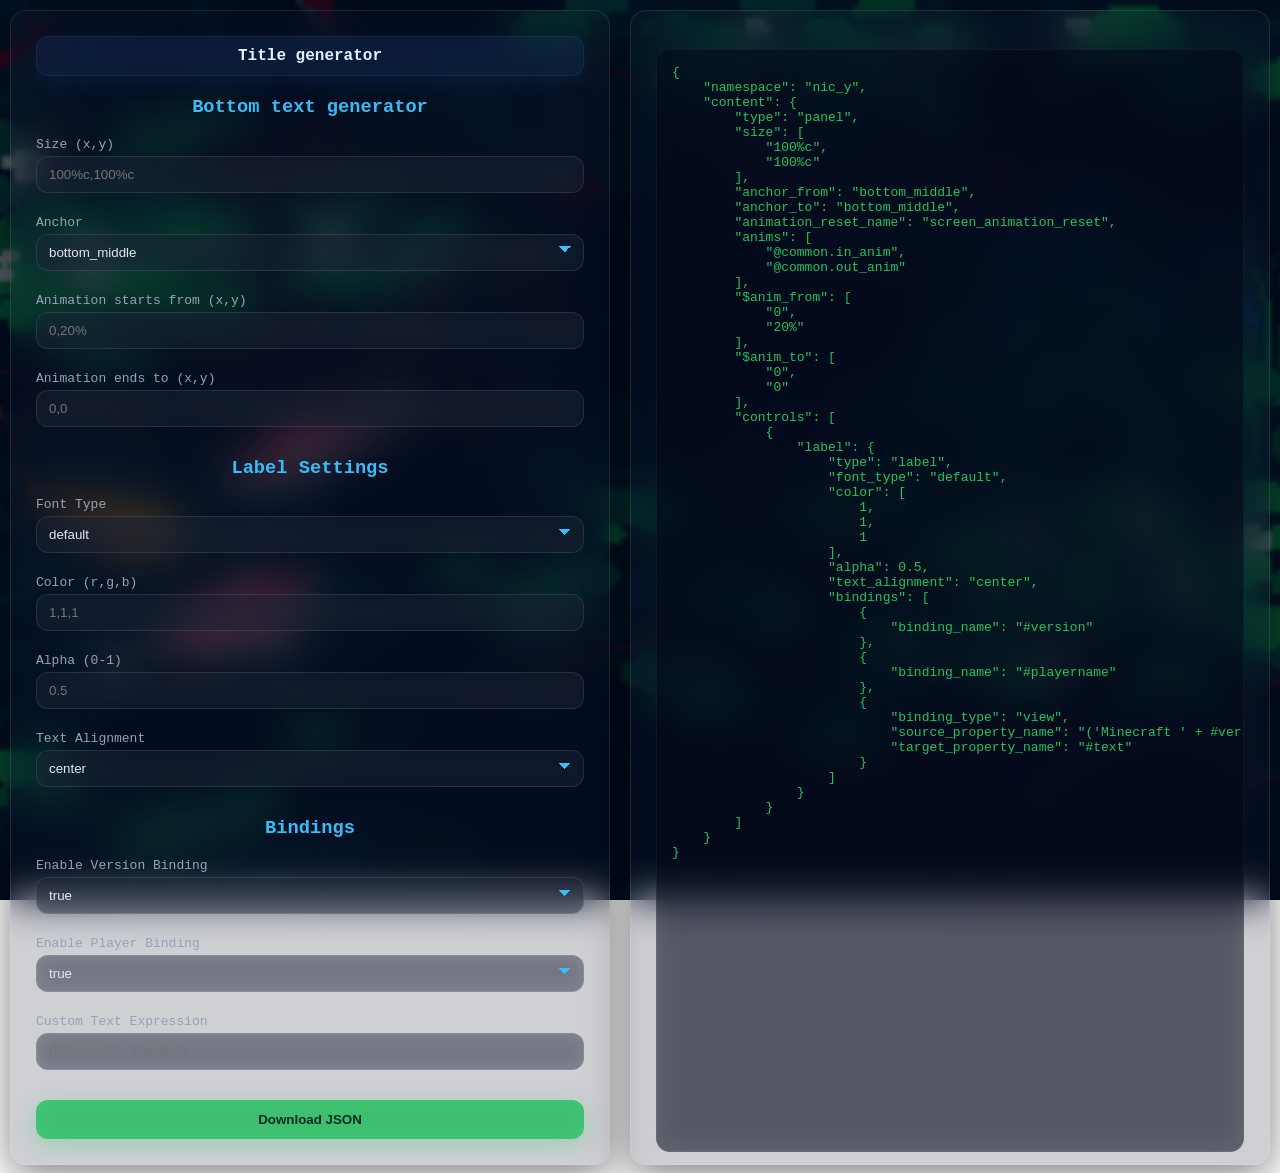
==== pages/page2.html @ 5bef62f8 "3" ====
<!DOCTYPE html>
<html>
  <head>
    <title>Animated Ui</title>
    <link rel="stylesheet" href="../css/style.css" />
    <link
      rel="icon"
      type="image/png"
      sizes="32x32"
      href="../images/favicon-32x32.png"
    />
    <link
      rel="icon"
      type="image/png"
      sizes="16x16"
      href="../images/favicon-16x16.png"
    />

    <!-- ICO fallback -->
    <link rel="icon" href="../images/favicon.ico" />

    <!-- Apple devices -->
    <link
      rel="apple-touch-icon"
      sizes="180x180"
      href="../images/apple-touch-icon.png"
    />

    <!-- Android / Chrome -->
    <link
      rel="icon"
      type="image/png"
      sizes="192x192"
      href="../images/android-chrome-192x192.png"
    />
    <link
      rel="icon"
      type="image/png"
      sizes="512x512"
      href="../images/android-chrome-512x512.png"
    />
    <link rel="manifest" href="/site.webmanifest" />
  </head>

  <body>
    <div class="left">
      <a href="../index.html">Title generator</a>
      <h3 style="text-align: center">Bottom text generator</h3>

      <label>Size (x,y)</label>
      <input id="size" placeholder="100%c,100%c" />

      <label>Anchor</label>
      <select id="anchor">
        <option>bottom_middle</option>
        <option>bottom_left</option>
        <option>bottom_right</option>
      </select>

      <label>Animation starts from (x,y)</label>
      <input id="anim_from" placeholder="0,20%" />

      <label>Animation ends to (x,y)</label>
      <input id="anim_to" placeholder="0,0" />

      <h3 style="text-align: center">Label Settings</h3>

      <label>Font Type</label>
      <select id="font">
        <option>default</option>
        <option>rune</option>
        <option>unicode</option>
        <option>smooth</option>
        <option>MinecraftTen</option>
      </select>

      <label>Color (r,g,b)</label>
      <input id="color" placeholder="1,1,1" />

      <label>Alpha (0-1)</label>
      <input id="alpha" placeholder="0.5" />

      <label>Text Alignment</label>
      <select id="align">
        <option>left</option>
        <option selected>center</option>
        <option>right</option>
      </select>

      <h3 style="text-align: center">Bindings</h3>

      <label>Enable Version Binding</label>
      <select id="bind_version">
        <option value="true" selected>true</option>
        <option value="false">false</option>
      </select>

      <label>Enable Player Binding</label>
      <select id="bind_player">
        <option value="true" selected>true</option>
        <option value="false">false</option>
      </select>

      <!-- EXPRESSION (HIDDEN CONDITIONALLY) -->
      <div id="expr_box">
        <label>Custom Text Expression</label>
        <input id="expr" placeholder="('Minecraft ' + #version)" />
      </div>

      <!-- TEXT (HIDDEN CONDITIONALLY) -->
      <div id="text_box">
        <label>Text</label>
        <input id="text" placeholder="#text" />
      </div>

      <button onclick="downloadJSON()">Download JSON</button>
    </div>

    <div class="right">
      <pre id="output"></pre>
    </div>

    <script src="../scripts/nic_y.js"></script>
  </body>
</html>
---- css/style.css ----
/* Base Reset */
* {
  box-sizing: border-box;
}

/* BODY WITH IMAGE BACKGROUND */
body {
  display: flex;
  margin: 0;
  font-family: "Segoe UI", monospace;

  /* 🔥 YOUR IMAGE BACKGROUND */
  background: url("../images/bg.png") no-repeat center center fixed;
  background-size: cover;

  color: #e2e8f0;
  position: relative;
}

/* DARK OVERLAY (IMPORTANT FOR GLASS VISIBILITY) */
body::before {
  content: "";
  position: fixed;
  inset: 0;

  background: rgba(2, 6, 23, 0.65); /* controls darkness */
  backdrop-filter: blur(2px);

  z-index: -1;
}

/* Layout */
.left,
.right {
  width: 50%;
  padding: 25px;
}

/* GLASS PANELS */
.left,
.right {
  background: rgba(15, 23, 42, 0.2);
  backdrop-filter: blur(20px);
  -webkit-backdrop-filter: blur(20px);

  border: 1px solid rgba(255, 255, 255, 0.1);
  box-shadow: 0 10px 40px rgba(0, 0, 0, 0.5);
  border-radius: 16px;
  margin: 10px;
}

/* Headings */
h3 {
  margin-top: 20px;
  color: #38bdf8;
}

h4 {
  margin-top: 20px;
  color: #a5b4fc;
}

h5 {
  margin: 12px 0 6px;
  font-size: 12px;
  color: #94a3b8;
}

/* Labels */
label {
  display: block;
  margin-top: 12px;
  margin-bottom: 4px;
  font-size: 13px;
  color: #94a3b8;
}

/* INPUTS */
input,
select {
  width: 100%;
  padding: 10px 12px;
  margin-bottom: 10px;

  background: rgba(30, 41, 59, 0.4);
  backdrop-filter: blur(10px);

  color: #e2e8f0;
  border-radius: 12px;
  border: 1px solid rgba(255, 255, 255, 0.1);

  outline: none;
  transition: all 0.25s ease;
}

/* Hover + Focus */
input:hover,
select:hover {
  border: 1px solid rgba(56, 189, 248, 0.4);
}

input:focus,
select:focus {
  border: 1px solid #38bdf8;
  box-shadow: 0 0 12px rgba(56, 189, 248, 0.4);
}

/* Select arrow */
select {
  appearance: none;

  background-image: linear-gradient(45deg, transparent 50%, #38bdf8 50%),
    linear-gradient(135deg, #38bdf8 50%, transparent 50%);
  background-position: calc(100% - 18px) calc(50% - 3px),
    calc(100% - 12px) calc(50% - 3px);
  background-size: 6px 6px;
  background-repeat: no-repeat;
}

/* BOX SECTIONS */
.box {
  margin-top: 15px;
  padding: 14px;

  background: rgba(30, 41, 59, 0.35);
  backdrop-filter: blur(14px);

  border-radius: 14px;
  border: 1px solid rgba(255, 255, 255, 0.06);
}

/* BUTTON */
button {
  margin-top: 20px;
  padding: 12px;
  width: 100%;

  border-radius: 12px;
  border: none;

  background: rgba(34, 197, 94, 0.8);
  backdrop-filter: blur(10px);

  color: #022c22;
  font-weight: bold;
  cursor: pointer;

  box-shadow: 0 6px 25px rgba(34, 197, 94, 0.3);
  transition: all 0.25s ease;
}

button:hover {
  transform: translateY(-2px);
  box-shadow: 0 10px 30px rgba(34, 197, 94, 0.5);
}

/* PAGE BUTTONS */
a {
  display: block;
  margin-bottom: 10px;
  padding: 10px;

  text-align: center;
  text-decoration: none;
  border-radius: 12px;

  color: #e0f2fe;
  font-weight: bold;

  background: rgba(59, 130, 246, 0.1);
  backdrop-filter: blur(10px);

  border: 1px solid rgba(255, 255, 255, 0.05);
  box-shadow: 0 6px 20px rgba(59, 130, 246, 0.1);

  transition: all 0.25s ease;
}

a:hover {
  transform: translateY(-2px);
}

/* OUTPUT */
#output {
  background: rgba(2, 6, 23, 0.5);
  backdrop-filter: blur(14px);

  padding: 15px;
  border-radius: 14px;

  border: 1px solid rgba(255, 255, 255, 0.05);

  height: 100%;
  overflow: auto;

  color: #22c55e;
}

/* Scrollbar */
::-webkit-scrollbar {
  width: 8px;
}

::-webkit-scrollbar-thumb {
  background: rgba(71, 85, 105, 0.6);
  border-radius: 10px;
}
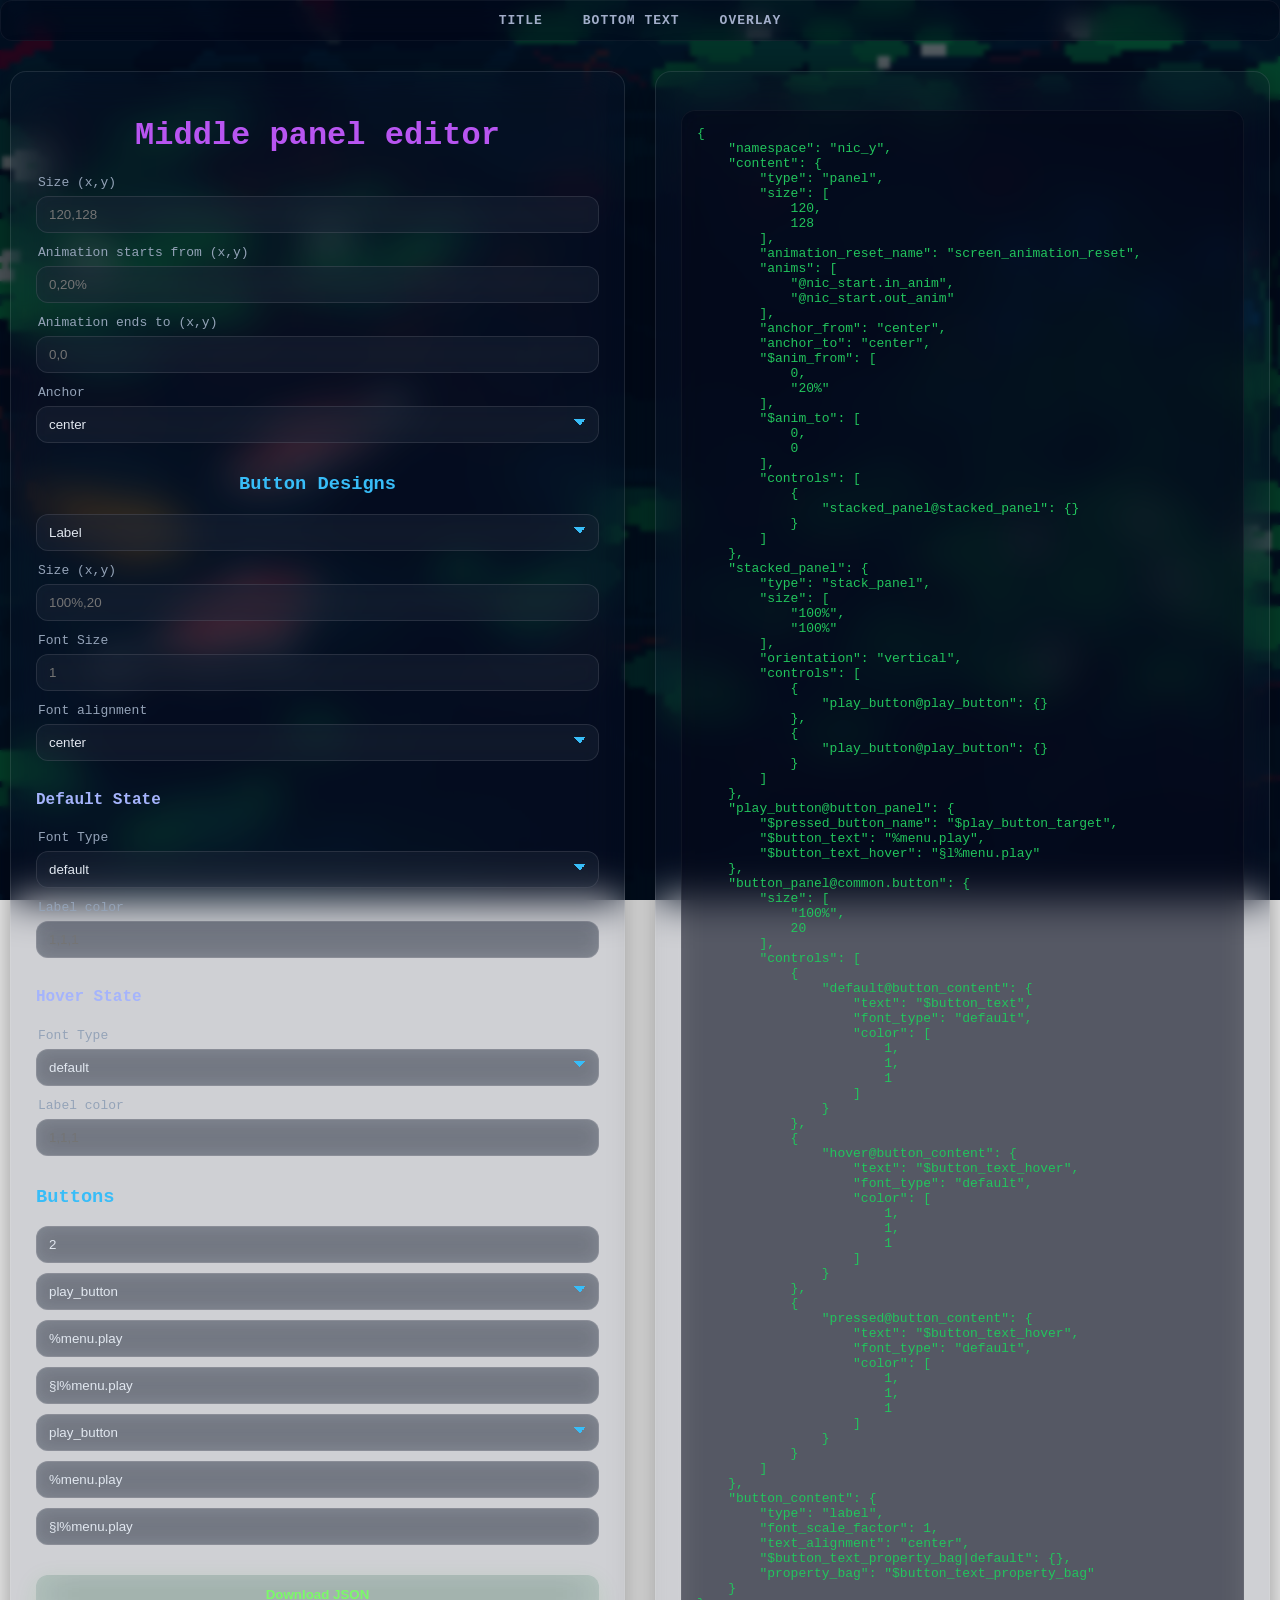
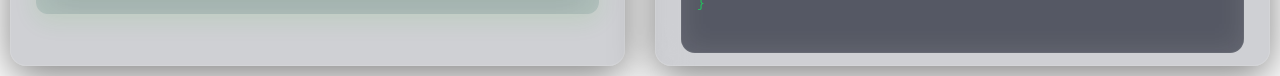
==== commit f199cb71: "4" ====
--- a/pages/page2.html
+++ b/pages/page2.html
@@ -1,7 +1,7 @@
 <!DOCTYPE html>
 <html>
   <head>
-    <title>Animated Ui</title>
+    <title>Mi | Animated Ui</title>
     <link rel="stylesheet" href="../css/style.css" />
     <link
       rel="icon"
@@ -43,83 +43,91 @@
   </head>
 
   <body>
-    <div class="left">
-      <a href="../index.html">Title generator</a>
-      <h3 style="text-align: center">Bottom text generator</h3>
+    <div class="topnav">
+      <a href="../index.html">TITLE</a>
+      <a href="page3.html">BOTTOM TEXT</a>
+      <a href="page4.html">OVERLAY</a>
+    </div>
+    <div class="main">
+      <div class="left">
+        <h1 style="text-align: center">Middle panel editor</h1>
+        <label>Size (x,y)</label>
+        <input id="size" placeholder="120,128" />
+        <label>Animation starts from (x,y)</label>
+        <input id="anim_from" placeholder="0,20%" />
+        <label>Animation ends to (x,y)</label>
+        <input id="anim_to" placeholder="0,0" />
+        <label>Anchor</label>
+        <select id="anchor">
+          <option>center</option>
+          <option>left_middle</option>
+          <option>right_middle</option>
+        </select>
 
-      <label>Size (x,y)</label>
-      <input id="size" placeholder="100%c,100%c" />
+        <h3 style="text-align: center">Button Designs</h3>
+        <select id="panel_type">
+          <option value="label">Label</option>
+          <option value="image">Image</option>
+        </select>
+        <label>Size (x,y)</label>
+        <input id="panel_size" placeholder="100%,20" />
+        <label>Font Size</label>
+        <input id="font_scale" placeholder="1" />
+        <label>Font alignment</label>
+        <select id="align">
+          <option>left</option>
+          <option selected>center</option>
+          <option>right</option>
+        </select>
+        <!-- IMAGE ONLY -->
+        <div id="image_style">
+          <h4>Texture</h4>
+          <label>Default texture</label>
+          <input
+            id="tex_default"
+            placeholder="textures/animated_ui/button"
+          /><label>Hover texture</label>
+          <input id="tex_hover" placeholder="textures/animated_ui/button" />
+          <label>Size (x,y)</label>
+          <input id="img_size" placeholder="100% - 2px,100% - 2px" />
+        </div>
+        <!-- DEFAULT -->
+        <h4>Default State</h4>
+        <label>Font Type</label>
+        <select id="font_default">
+          <option>default</option>
+          <option>rune</option>
+          <option>unicode</option>
+          <option>smooth</option>
+          <option>MinecraftTen</option>
+        </select>
+        <label>Label color</label>
+        <input id="color_default" placeholder="1,1,1" />
 
-      <label>Anchor</label>
-      <select id="anchor">
-        <option>bottom_middle</option>
-        <option>bottom_left</option>
-        <option>bottom_right</option>
-      </select>
+        <!-- HOVER -->
+        <h4>Hover State</h4>
+        <label>Font Type</label>
+        <select id="font_hover">
+          <option>default</option>
+          <option>rune</option>
+          <option>unicode</option>
+          <option>smooth</option>
+          <option>MinecraftTen</option>
+        </select>
+        <label>Label color</label>
+        <input id="color_hover" placeholder="1,1,1" />
 
-      <label>Animation starts from (x,y)</label>
-      <input id="anim_from" placeholder="0,20%" />
+        <h3>Buttons</h3>
+        <input id="btn_count" type="number" value="2" min="1" max="8" />
+        <div id="buttons_container"></div>
 
-      <label>Animation ends to (x,y)</label>
-      <input id="anim_to" placeholder="0,0" />
-
-      <h3 style="text-align: center">Label Settings</h3>
-
-      <label>Font Type</label>
-      <select id="font">
-        <option>default</option>
-        <option>rune</option>
-        <option>unicode</option>
-        <option>smooth</option>
-        <option>MinecraftTen</option>
-      </select>
-
-      <label>Color (r,g,b)</label>
-      <input id="color" placeholder="1,1,1" />
-
-      <label>Alpha (0-1)</label>
-      <input id="alpha" placeholder="0.5" />
-
-      <label>Text Alignment</label>
-      <select id="align">
-        <option>left</option>
-        <option selected>center</option>
-        <option>right</option>
-      </select>
-
-      <h3 style="text-align: center">Bindings</h3>
-
-      <label>Enable Version Binding</label>
-      <select id="bind_version">
-        <option value="true" selected>true</option>
-        <option value="false">false</option>
-      </select>
-
-      <label>Enable Player Binding</label>
-      <select id="bind_player">
-        <option value="true" selected>true</option>
-        <option value="false">false</option>
-      </select>
-
-      <!-- EXPRESSION (HIDDEN CONDITIONALLY) -->
-      <div id="expr_box">
-        <label>Custom Text Expression</label>
-        <input id="expr" placeholder="('Minecraft ' + #version)" />
+        <button onclick="downloadJSON()">Download JSON</button>
       </div>
 
-      <!-- TEXT (HIDDEN CONDITIONALLY) -->
-      <div id="text_box">
-        <label>Text</label>
-        <input id="text" placeholder="#text" />
+      <div class="right">
+        <pre id="output"></pre>
       </div>
-
-      <button onclick="downloadJSON()">Download JSON</button>
     </div>
-
-    <div class="right">
-      <pre id="output"></pre>
-    </div>
-
-    <script src="../scripts/nic_y.js"></script>
+    <script src="/scripts/nic_y.js"></script>
   </body>
 </html>
--- a/css/style.css
+++ b/css/style.css
@@ -6,6 +6,7 @@
 /* BODY WITH IMAGE BACKGROUND */
 body {
   display: flex;
+  flex-direction: column;
   margin: 0;
   font-family: "Segoe UI", monospace;
 
@@ -17,6 +18,20 @@
   position: relative;
 }
 
+/* DESKTOP: side by side */
+.main {
+  display: flex;
+  gap: 10px;
+}
+
+/* make them split evenly */
+
+/* 📱 MOBILE: stack vertically */
+@media (max-width: 768px) {
+  .main {
+    flex-direction: column;
+  }
+}
 /* DARK OVERLAY (IMPORTANT FOR GLASS VISIBILITY) */
 body::before {
   content: "";
@@ -29,16 +44,12 @@
   z-index: -1;
 }
 
-/* Layout */
-.left,
-.right {
-  width: 50%;
-  padding: 25px;
-}
-
 /* GLASS PANELS */
 .left,
 .right {
+  width: 97%;
+  padding: 25px;
+  flex: 1;
   background: rgba(15, 23, 42, 0.2);
   backdrop-filter: blur(20px);
   -webkit-backdrop-filter: blur(20px);
@@ -50,6 +61,11 @@
 }
 
 /* Headings */
+h1 {
+  margin-top: 20px;
+  color: #b855f1ff;
+}
+
 h3 {
   margin-top: 20px;
   color: #38bdf8;
@@ -69,8 +85,8 @@
 /* Labels */
 label {
   display: block;
-  margin-top: 12px;
-  margin-bottom: 4px;
+  margin: 2px;
+  margin-bottom: 6px;
   font-size: 13px;
   color: #94a3b8;
 }
@@ -138,46 +154,83 @@
   border-radius: 12px;
   border: none;
 
-  background: rgba(34, 197, 94, 0.8);
-  backdrop-filter: blur(10px);
-
-  color: #022c22;
+  background: rgba(11, 150, 62, 0.1);
+  backdrop-filter: blur(20px);
+
+  color: #7bfa68ff;
   font-weight: bold;
   cursor: pointer;
 
-  box-shadow: 0 6px 25px rgba(34, 197, 94, 0.3);
+  box-shadow: 0 6px 25px rgba(28, 178, 14, 0.1);
   transition: all 0.25s ease;
 }
 
 button:hover {
   transform: translateY(-2px);
-  box-shadow: 0 10px 30px rgba(34, 197, 94, 0.5);
-}
-
-/* PAGE BUTTONS */
-a {
-  display: block;
-  margin-bottom: 10px;
-  padding: 10px;
-
-  text-align: center;
+  box-shadow: 0 10px 30px rgba(34, 197, 94, 0.1);
+}
+
+/* TOP NAV BAR */
+.topnav {
+  display: flex;
+  justify-content: center; /* 🔥 centers horizontally */
+  align-items: center;
+
+  gap: 40px;
+  padding: 12px 20px;
+  margin-bottom: 20px;
+
+  background: rgba(2, 6, 23, 0.4);
+  backdrop-filter: blur(12px);
+
+  border-radius: 12px;
+  border: 1px solid rgba(255, 255, 255, 0.05);
+}
+
+/* NAV LINKS */
+.topnav a {
+  position: relative;
   text-decoration: none;
-  border-radius: 12px;
-
-  color: #e0f2fe;
-  font-weight: bold;
-
-  background: rgba(59, 130, 246, 0.1);
-  backdrop-filter: blur(10px);
-
-  border: 1px solid rgba(255, 255, 255, 0.05);
-  box-shadow: 0 6px 20px rgba(59, 130, 246, 0.1);
-
-  transition: all 0.25s ease;
-}
-
-a:hover {
-  transform: translateY(-2px);
+  font-size: 13px;
+  font-weight: 600;
+  letter-spacing: 1px;
+
+  color: #cbd5f5;
+  opacity: 0.8;
+
+  transition: all 0.2s ease;
+}
+
+/* HOVER EFFECT (underline glow like Lunar) */
+.topnav a::after {
+  content: "";
+  position: absolute;
+  left: 0;
+  bottom: -6px;
+  width: 0%;
+  height: 2px;
+
+  background: linear-gradient(90deg, #38bdf8, #818cf8);
+  transition: width 0.25s ease;
+}
+
+/* hover */
+.topnav a:hover {
+  opacity: 1;
+  color: #ffffff;
+}
+
+.topnav a:hover::after {
+  width: 100%;
+}
+
+/* active (optional highlight) */
+.topnav a.active {
+  color: #38bdf8;
+}
+
+.topnav a.active::after {
+  width: 100%;
 }
 
 /* OUTPUT */
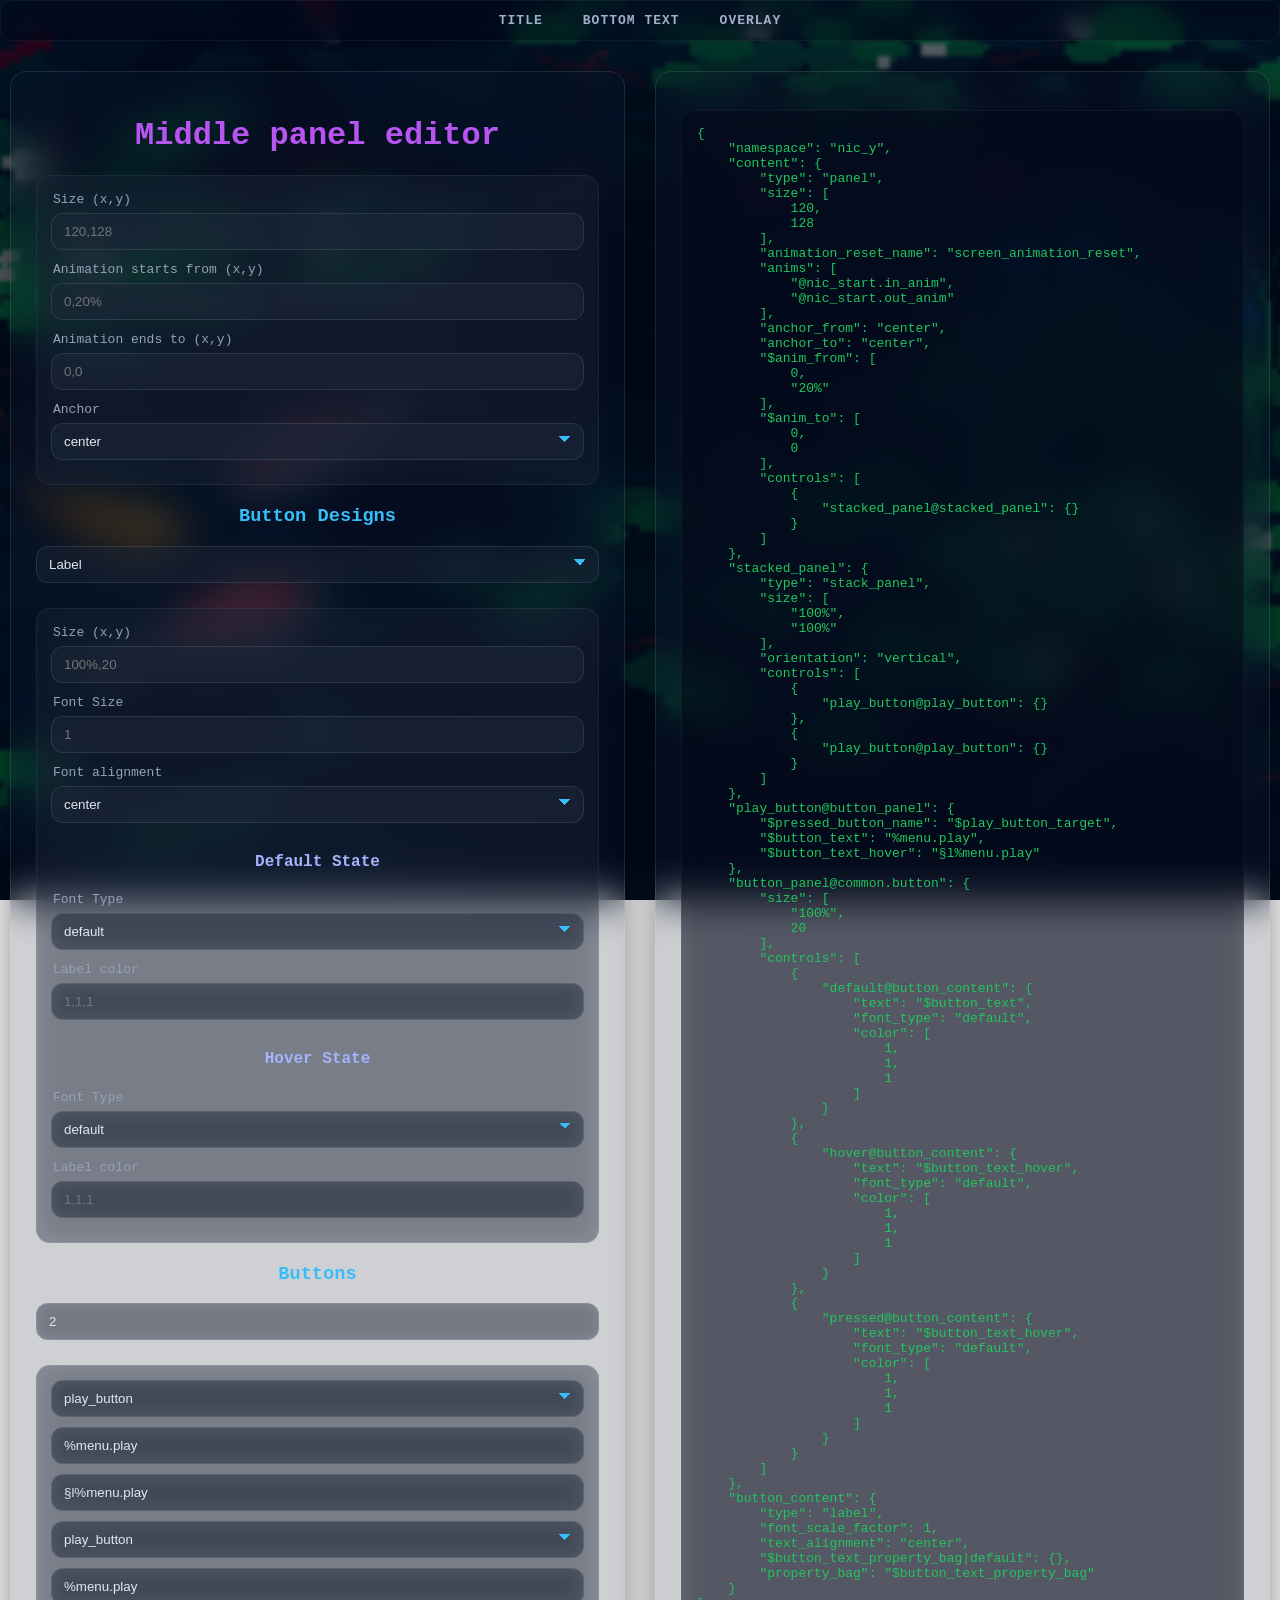
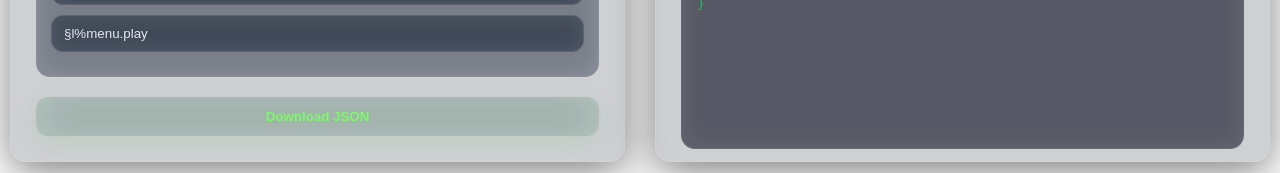
==== commit 07b130d2: "5" ====
--- a/pages/page2.html
+++ b/pages/page2.html
@@ -1,7 +1,7 @@
 <!DOCTYPE html>
 <html>
   <head>
-    <title>Mi | Animated Ui</title>
+    <title>Middle panel | Animated Ui</title>
     <link rel="stylesheet" href="../css/style.css" />
     <link
       rel="icon"
@@ -51,75 +51,78 @@
     <div class="main">
       <div class="left">
         <h1 style="text-align: center">Middle panel editor</h1>
-        <label>Size (x,y)</label>
-        <input id="size" placeholder="120,128" />
-        <label>Animation starts from (x,y)</label>
-        <input id="anim_from" placeholder="0,20%" />
-        <label>Animation ends to (x,y)</label>
-        <input id="anim_to" placeholder="0,0" />
-        <label>Anchor</label>
-        <select id="anchor">
-          <option>center</option>
-          <option>left_middle</option>
-          <option>right_middle</option>
-        </select>
-
+        <div class="box">
+          <label>Size (x,y)</label>
+          <input id="size" placeholder="120,128" />
+          <label>Animation starts from (x,y)</label>
+          <input id="anim_from" placeholder="0,20%" />
+          <label>Animation ends to (x,y)</label>
+          <input id="anim_to" placeholder="0,0" />
+          <label>Anchor</label>
+          <select id="anchor">
+            <option>center</option>
+            <option>left_middle</option>
+            <option>right_middle</option>
+          </select>
+        </div>
         <h3 style="text-align: center">Button Designs</h3>
         <select id="panel_type">
           <option value="label">Label</option>
           <option value="image">Image</option>
         </select>
-        <label>Size (x,y)</label>
-        <input id="panel_size" placeholder="100%,20" />
-        <label>Font Size</label>
-        <input id="font_scale" placeholder="1" />
-        <label>Font alignment</label>
-        <select id="align">
-          <option>left</option>
-          <option selected>center</option>
-          <option>right</option>
-        </select>
-        <!-- IMAGE ONLY -->
-        <div id="image_style">
-          <h4>Texture</h4>
-          <label>Default texture</label>
-          <input
-            id="tex_default"
-            placeholder="textures/animated_ui/button"
-          /><label>Hover texture</label>
-          <input id="tex_hover" placeholder="textures/animated_ui/button" />
+        <div class="box">
           <label>Size (x,y)</label>
-          <input id="img_size" placeholder="100% - 2px,100% - 2px" />
+          <input id="panel_size" placeholder="100%,20" />
+          <label>Font Size</label>
+          <input id="font_scale" placeholder="1" />
+          <label>Font alignment</label>
+          <select id="align">
+            <option>left</option>
+            <option selected>center</option>
+            <option>right</option>
+          </select>
+          <!-- IMAGE ONLY -->
+          <div id="image_style">
+            <h4>Texture</h4>
+            <label>Default texture</label>
+            <input
+              id="tex_default"
+              placeholder="textures/animated_ui/button"
+            /><label>Hover texture</label>
+            <input id="tex_hover" placeholder="textures/animated_ui/button" />
+            <label>Size (x,y)</label>
+            <input id="img_size" placeholder="100% - 2px,100% - 2px" />
+          </div>
+          <!-- DEFAULT -->
+
+          <h4 style="text-align: center">Default State</h4>
+          <label>Font Type</label>
+          <select id="font_default">
+            <option>default</option>
+            <option>rune</option>
+            <option>unicode</option>
+            <option>smooth</option>
+            <option>MinecraftTen</option>
+          </select>
+          <label>Label color</label>
+          <input id="color_default" placeholder="1,1,1" />
+
+          <!-- HOVER -->
+          <h4 style="text-align: center">Hover State</h4>
+          <label>Font Type</label>
+          <select id="font_hover">
+            <option>default</option>
+            <option>rune</option>
+            <option>unicode</option>
+            <option>smooth</option>
+            <option>MinecraftTen</option>
+          </select>
+          <label>Label color</label>
+          <input id="color_hover" placeholder="1,1,1" />
         </div>
-        <!-- DEFAULT -->
-        <h4>Default State</h4>
-        <label>Font Type</label>
-        <select id="font_default">
-          <option>default</option>
-          <option>rune</option>
-          <option>unicode</option>
-          <option>smooth</option>
-          <option>MinecraftTen</option>
-        </select>
-        <label>Label color</label>
-        <input id="color_default" placeholder="1,1,1" />
-
-        <!-- HOVER -->
-        <h4>Hover State</h4>
-        <label>Font Type</label>
-        <select id="font_hover">
-          <option>default</option>
-          <option>rune</option>
-          <option>unicode</option>
-          <option>smooth</option>
-          <option>MinecraftTen</option>
-        </select>
-        <label>Label color</label>
-        <input id="color_hover" placeholder="1,1,1" />
-
-        <h3>Buttons</h3>
+        <h3 style="text-align: center">Buttons</h3>
         <input id="btn_count" type="number" value="2" min="1" max="8" />
-        <div id="buttons_container"></div>
+        <div id="buttons_container" class="box"></div>
 
         <button onclick="downloadJSON()">Download JSON</button>
       </div>
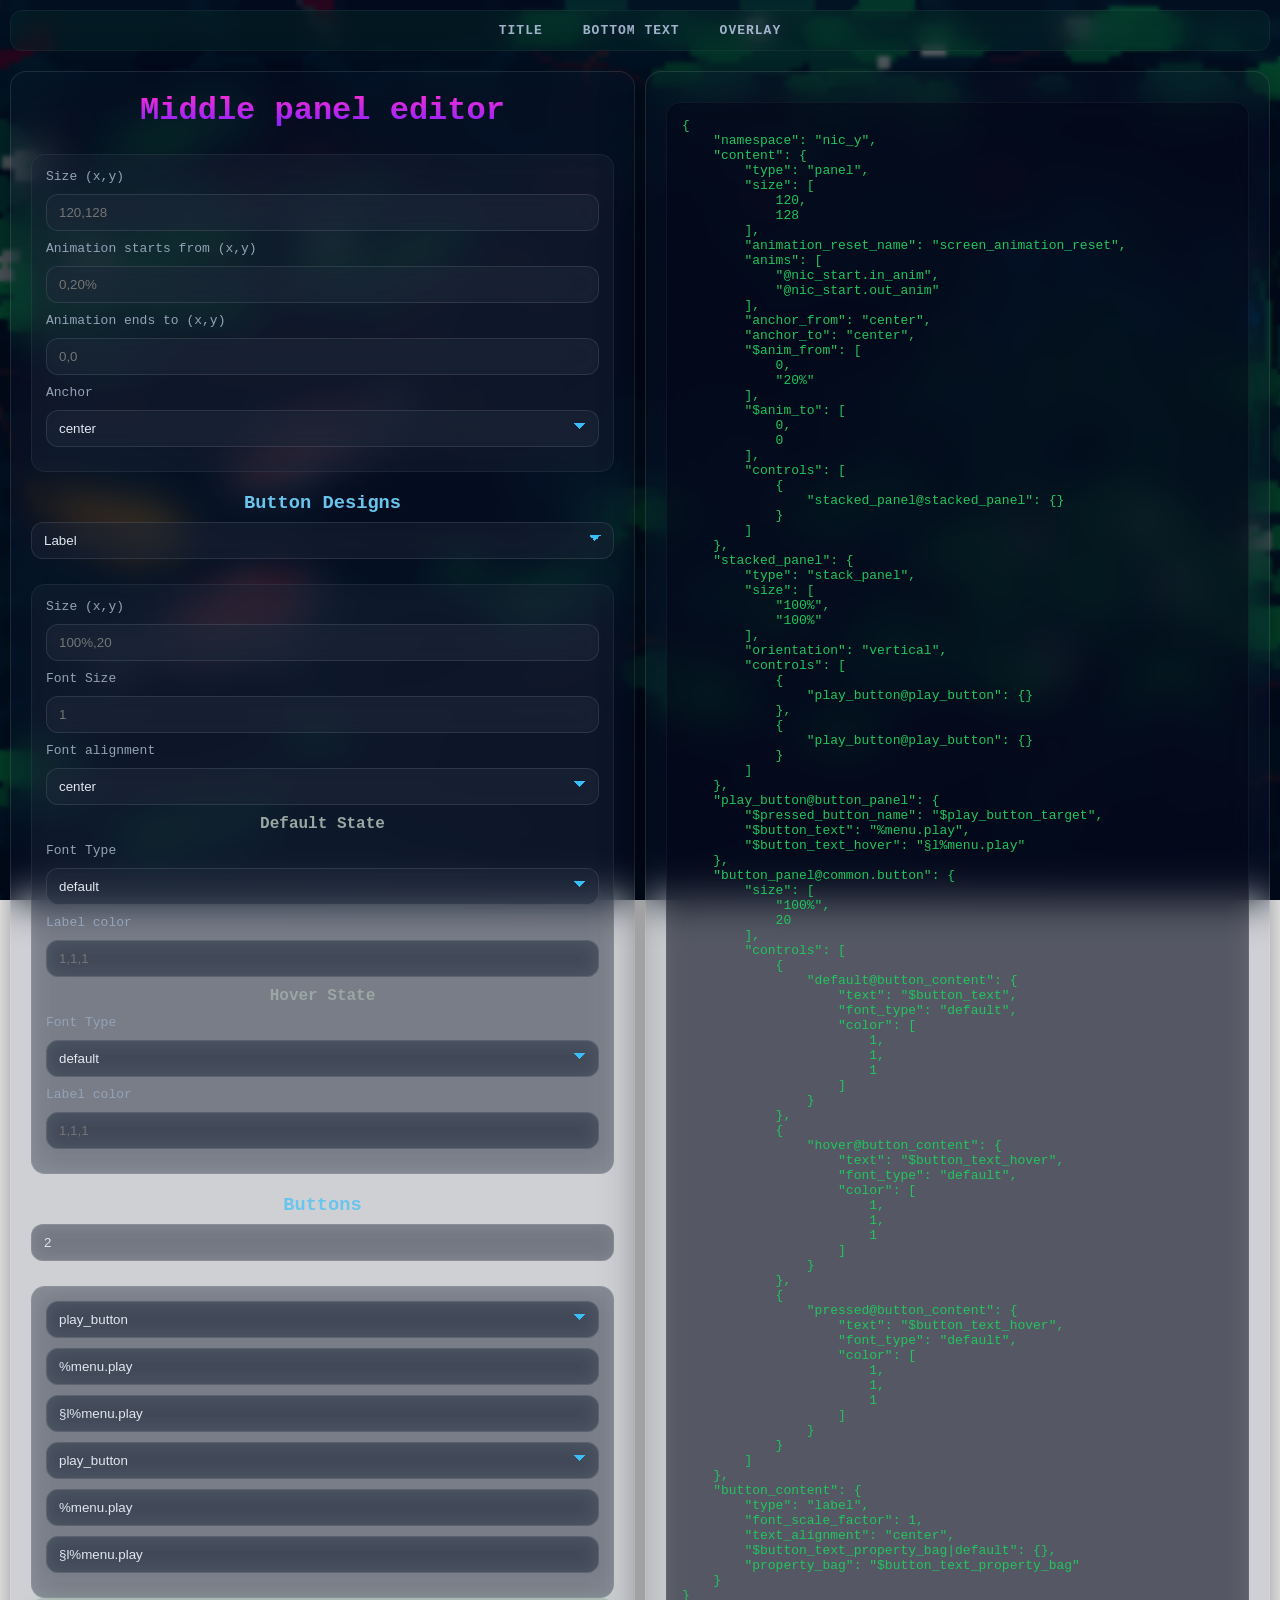
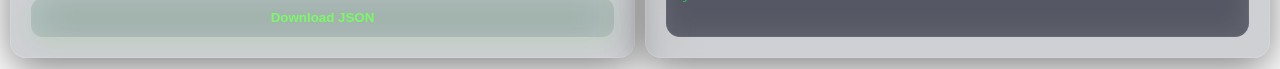
==== commit 382a0eb5: "9" ====
--- a/pages/page2.html
+++ b/pages/page2.html
@@ -16,17 +16,14 @@
       href="../images/favicon-16x16.png"
     />
 
-    <!-- ICO fallback -->
     <link rel="icon" href="../images/favicon.ico" />
 
-    <!-- Apple devices -->
     <link
       rel="apple-touch-icon"
       sizes="180x180"
       href="../images/apple-touch-icon.png"
     />
 
-    <!-- Android / Chrome -->
     <link
       rel="icon"
       type="image/png"
@@ -39,7 +36,7 @@
       sizes="512x512"
       href="../images/android-chrome-512x512.png"
     />
-    <link rel="manifest" href="/site.webmanifest" />
+    <link rel="manifest" href="../site.webmanifest" />
   </head>
 
   <body>
@@ -81,7 +78,7 @@
             <option selected>center</option>
             <option>right</option>
           </select>
-          <!-- IMAGE ONLY -->
+
           <div id="image_style">
             <h4>Texture</h4>
             <label>Default texture</label>
@@ -93,7 +90,6 @@
             <label>Size (x,y)</label>
             <input id="img_size" placeholder="100% - 2px,100% - 2px" />
           </div>
-          <!-- DEFAULT -->
 
           <h4 style="text-align: center">Default State</h4>
           <label>Font Type</label>
@@ -107,7 +103,6 @@
           <label>Label color</label>
           <input id="color_default" placeholder="1,1,1" />
 
-          <!-- HOVER -->
           <h4 style="text-align: center">Hover State</h4>
           <label>Font Type</label>
           <select id="font_hover">
@@ -131,6 +126,6 @@
         <pre id="output"></pre>
       </div>
     </div>
-    <script src="/scripts/nic_y.js"></script>
+    <script src="../scripts/nic_y.js"></script>
   </body>
 </html>
--- a/css/style.css
+++ b/css/style.css
@@ -1,193 +1,53 @@
-/* Base Reset */
 * {
   box-sizing: border-box;
-}
-
-/* BODY WITH IMAGE BACKGROUND */
+  margin: 0;
+  padding: 0;
+}
+
 body {
   display: flex;
   flex-direction: column;
-  margin: 0;
   font-family: "Segoe UI", monospace;
 
-  /* 🔥 YOUR IMAGE BACKGROUND */
   background: url("../images/bg.png") no-repeat center center fixed;
   background-size: cover;
 
   color: #e2e8f0;
+  min-height: 100vh;
+
+  overflow-x: hidden;
   position: relative;
 }
 
-/* DESKTOP: side by side */
-.main {
-  display: flex;
-  gap: 10px;
-}
-
-/* make them split evenly */
-
-/* 📱 MOBILE: stack vertically */
-@media (max-width: 768px) {
-  .main {
-    flex-direction: column;
-  }
-}
-/* DARK OVERLAY (IMPORTANT FOR GLASS VISIBILITY) */
 body::before {
   content: "";
   position: fixed;
   inset: 0;
 
-  background: rgba(2, 6, 23, 0.65); /* controls darkness */
+  background: rgba(2, 6, 23, 0.65);
   backdrop-filter: blur(2px);
 
   z-index: -1;
 }
 
-/* GLASS PANELS */
-.left,
-.right {
-  width: 97%;
-  padding: 25px;
-  flex: 1;
-  background: rgba(15, 23, 42, 0.2);
-  backdrop-filter: blur(20px);
-  -webkit-backdrop-filter: blur(20px);
-
-  border: 1px solid rgba(255, 255, 255, 0.1);
-  box-shadow: 0 10px 40px rgba(0, 0, 0, 0.5);
-  border-radius: 16px;
-  margin: 10px;
-}
-
-/* Headings */
-h1 {
-  margin-top: 20px;
-  color: #b855f1ff;
-}
-
-h3 {
-  margin-top: 20px;
-  color: #38bdf8;
-}
-
-h4 {
-  margin-top: 20px;
-  color: #a5b4fc;
-}
-
-h5 {
-  margin: 12px 0 6px;
-  font-size: 12px;
-  color: #94a3b8;
-}
-
-/* Labels */
-label {
-  display: block;
-  margin: 2px;
-  margin-bottom: 6px;
-  font-size: 13px;
-  color: #94a3b8;
-}
-
-/* INPUTS */
-input,
-select {
-  width: 100%;
-  padding: 10px 12px;
-  margin-bottom: 10px;
-
-  background: rgba(30, 41, 59, 0.4);
-  backdrop-filter: blur(10px);
-
-  color: #e2e8f0;
-  border-radius: 12px;
-  border: 1px solid rgba(255, 255, 255, 0.1);
-
-  outline: none;
-  transition: all 0.25s ease;
-}
-
-/* Hover + Focus */
-input:hover,
-select:hover {
-  border: 1px solid rgba(56, 189, 248, 0.4);
-}
-
-input:focus,
-select:focus {
-  border: 1px solid #38bdf8;
-  box-shadow: 0 0 12px rgba(56, 189, 248, 0.4);
-}
-
-/* Select arrow */
-select {
-  appearance: none;
-
-  background-image: linear-gradient(45deg, transparent 50%, #38bdf8 50%),
-    linear-gradient(135deg, #38bdf8 50%, transparent 50%);
-  background-position: calc(100% - 18px) calc(50% - 3px),
-    calc(100% - 12px) calc(50% - 3px);
-  background-size: 6px 6px;
-  background-repeat: no-repeat;
-}
-
-/* BOX SECTIONS */
-.box {
-  margin-top: 15px;
-  padding: 14px;
-
-  background: rgba(30, 41, 59, 0.35);
-  backdrop-filter: blur(14px);
-
-  border-radius: 14px;
-  border: 1px solid rgba(255, 255, 255, 0.06);
-}
-
-/* BUTTON */
-button {
-  margin-top: 20px;
-  padding: 12px;
-  width: 100%;
-
-  border-radius: 12px;
-  border: none;
-
-  background: rgba(11, 150, 62, 0.1);
-  backdrop-filter: blur(20px);
-
-  color: #7bfa68ff;
-  font-weight: bold;
-  cursor: pointer;
-
-  box-shadow: 0 6px 25px rgba(28, 178, 14, 0.1);
-  transition: all 0.25s ease;
-}
-
-button:hover {
-  transform: translateY(-2px);
-  box-shadow: 0 10px 30px rgba(34, 197, 94, 0.1);
-}
-
-/* TOP NAV BAR */
 .topnav {
   display: flex;
-  justify-content: center; /* 🔥 centers horizontally */
+  justify-content: center;
   align-items: center;
 
   gap: 40px;
   padding: 12px 20px;
-  margin-bottom: 20px;
-
-  background: rgba(2, 6, 23, 0.4);
+  margin: 10px;
+
+  background: rgba(7, 44, 42, 0.4);
   backdrop-filter: blur(12px);
 
   border-radius: 12px;
   border: 1px solid rgba(255, 255, 255, 0.05);
-}
-
-/* NAV LINKS */
+
+  flex-shrink: 0;
+}
+
 .topnav a {
   position: relative;
   text-decoration: none;
@@ -197,11 +57,9 @@
 
   color: #cbd5f5;
   opacity: 0.8;
-
-  transition: all 0.2s ease;
-}
-
-/* HOVER EFFECT (underline glow like Lunar) */
+  transition: 0.2s;
+}
+
 .topnav a::after {
   content: "";
   position: absolute;
@@ -214,27 +72,171 @@
   transition: width 0.25s ease;
 }
 
-/* hover */
 .topnav a:hover {
   opacity: 1;
-  color: #ffffff;
+  color: #fff;
 }
 
 .topnav a:hover::after {
   width: 100%;
 }
 
-/* active (optional highlight) */
-.topnav a.active {
-  color: #38bdf8;
-}
-
-.topnav a.active::after {
-  width: 100%;
-}
-
-/* OUTPUT */
+.main {
+  display: flex;
+  gap: 10px;
+  padding: 10px;
+
+  flex: 1;
+  min-height: 0;
+
+  width: 100%;
+}
+
+.left,
+.right {
+  flex: 1;
+  min-width: 0;
+
+  display: flex;
+  flex-direction: column;
+
+  padding: 20px;
+
+  background: rgba(15, 23, 42, 0.2);
+  backdrop-filter: blur(20px);
+  -webkit-backdrop-filter: blur(20px);
+
+  border: 1px solid rgba(255, 255, 255, 0.1);
+  box-shadow: 0 10px 40px rgba(0, 0, 0, 0.5);
+  border-radius: 16px;
+
+  overflow: hidden;
+}
+
+.left {
+  overflow-y: auto;
+}
+
+.right {
+  overflow: hidden;
+}
+
+h1 {
+  text-align: center;
+  margin-bottom: 10px;
+  background: -webkit-linear-gradient(#ff2cd5, rgb(126, 34, 255));
+  background-clip: text;
+  -webkit-background-clip: text;
+
+  color: transparent;
+  -webkit-text-fill-color: transparent;
+  -webkit-text-fill-color: transparent;
+}
+
+h3 {
+  margin-top: 20px;
+  margin-bottom: 8px;
+  color: #69c5edff;
+}
+
+h4 {
+  text-align: center;
+  margin-bottom: 10px;
+  color: #9aa7a2ff;
+}
+h5 {
+  margin-bottom: 8px;
+  color: #94a3b8;
+}
+
+label {
+  display: block;
+  margin-bottom: 10px;
+  font-size: 13px;
+  color: #94a3b8;
+}
+
+input,
+select {
+  width: 100%;
+  padding: 10px 12px;
+  margin-bottom: 10px;
+
+  background: rgba(30, 41, 59, 0.4);
+  backdrop-filter: blur(10px);
+
+  color: #e2e8f0;
+  border-radius: 12px;
+  border: 1px solid rgba(255, 255, 255, 0.1);
+
+  outline: none;
+  transition: 0.25s;
+}
+
+input:hover,
+select:hover {
+  border: 1px solid rgba(56, 189, 248, 0.4);
+}
+
+input:focus,
+select:focus {
+  border: 1px solid #38bdf8;
+  box-shadow: 0 0 12px rgba(56, 189, 248, 0.4);
+}
+
+select {
+  appearance: none;
+
+  background-image: linear-gradient(45deg, transparent 50%, #38bdf8 50%),
+    linear-gradient(135deg, #38bdf8 50%, transparent 50%);
+
+  background-position: calc(100% - 18px) calc(50% - 3px),
+    calc(100% - 12px) calc(50% - 3px);
+
+  background-size: 6px 6px;
+  background-repeat: no-repeat;
+}
+
+.box {
+  margin-top: 15px;
+  padding: 14px;
+
+  background: rgba(30, 41, 59, 0.35);
+  backdrop-filter: blur(14px);
+
+  border-radius: 14px;
+  border: 1px solid rgba(255, 255, 255, 0.06);
+}
+
+button {
+  margin-top: auto;
+  padding: 12px;
+  width: 100%;
+
+  border-radius: 12px;
+  border: none;
+
+  background: rgba(11, 150, 62, 0.1);
+  backdrop-filter: blur(20px);
+
+  color: #7bfa68;
+  font-weight: bold;
+  cursor: pointer;
+
+  box-shadow: 0 6px 25px rgba(28, 178, 14, 0.1);
+  transition: 0.25s;
+}
+
+button:hover {
+  transform: translateY(-2px);
+}
+
 #output {
+  flex: 1;
+  min-height: 0;
+
+  margin-top: 10px;
+
   background: rgba(2, 6, 23, 0.5);
   backdrop-filter: blur(14px);
 
@@ -243,13 +245,12 @@
 
   border: 1px solid rgba(255, 255, 255, 0.05);
 
-  height: 100%;
   overflow: auto;
 
   color: #22c55e;
-}
-
-/* Scrollbar */
+  font-size: 13px;
+}
+
 ::-webkit-scrollbar {
   width: 8px;
 }
@@ -258,3 +259,18 @@
   background: rgba(71, 85, 105, 0.6);
   border-radius: 10px;
 }
+
+@media (max-width: 1100px) {
+  .main {
+    flex-direction: column;
+  }
+
+  .left,
+  .right {
+    width: 100%;
+  }
+
+  button {
+    margin-top: 20px;
+  }
+}
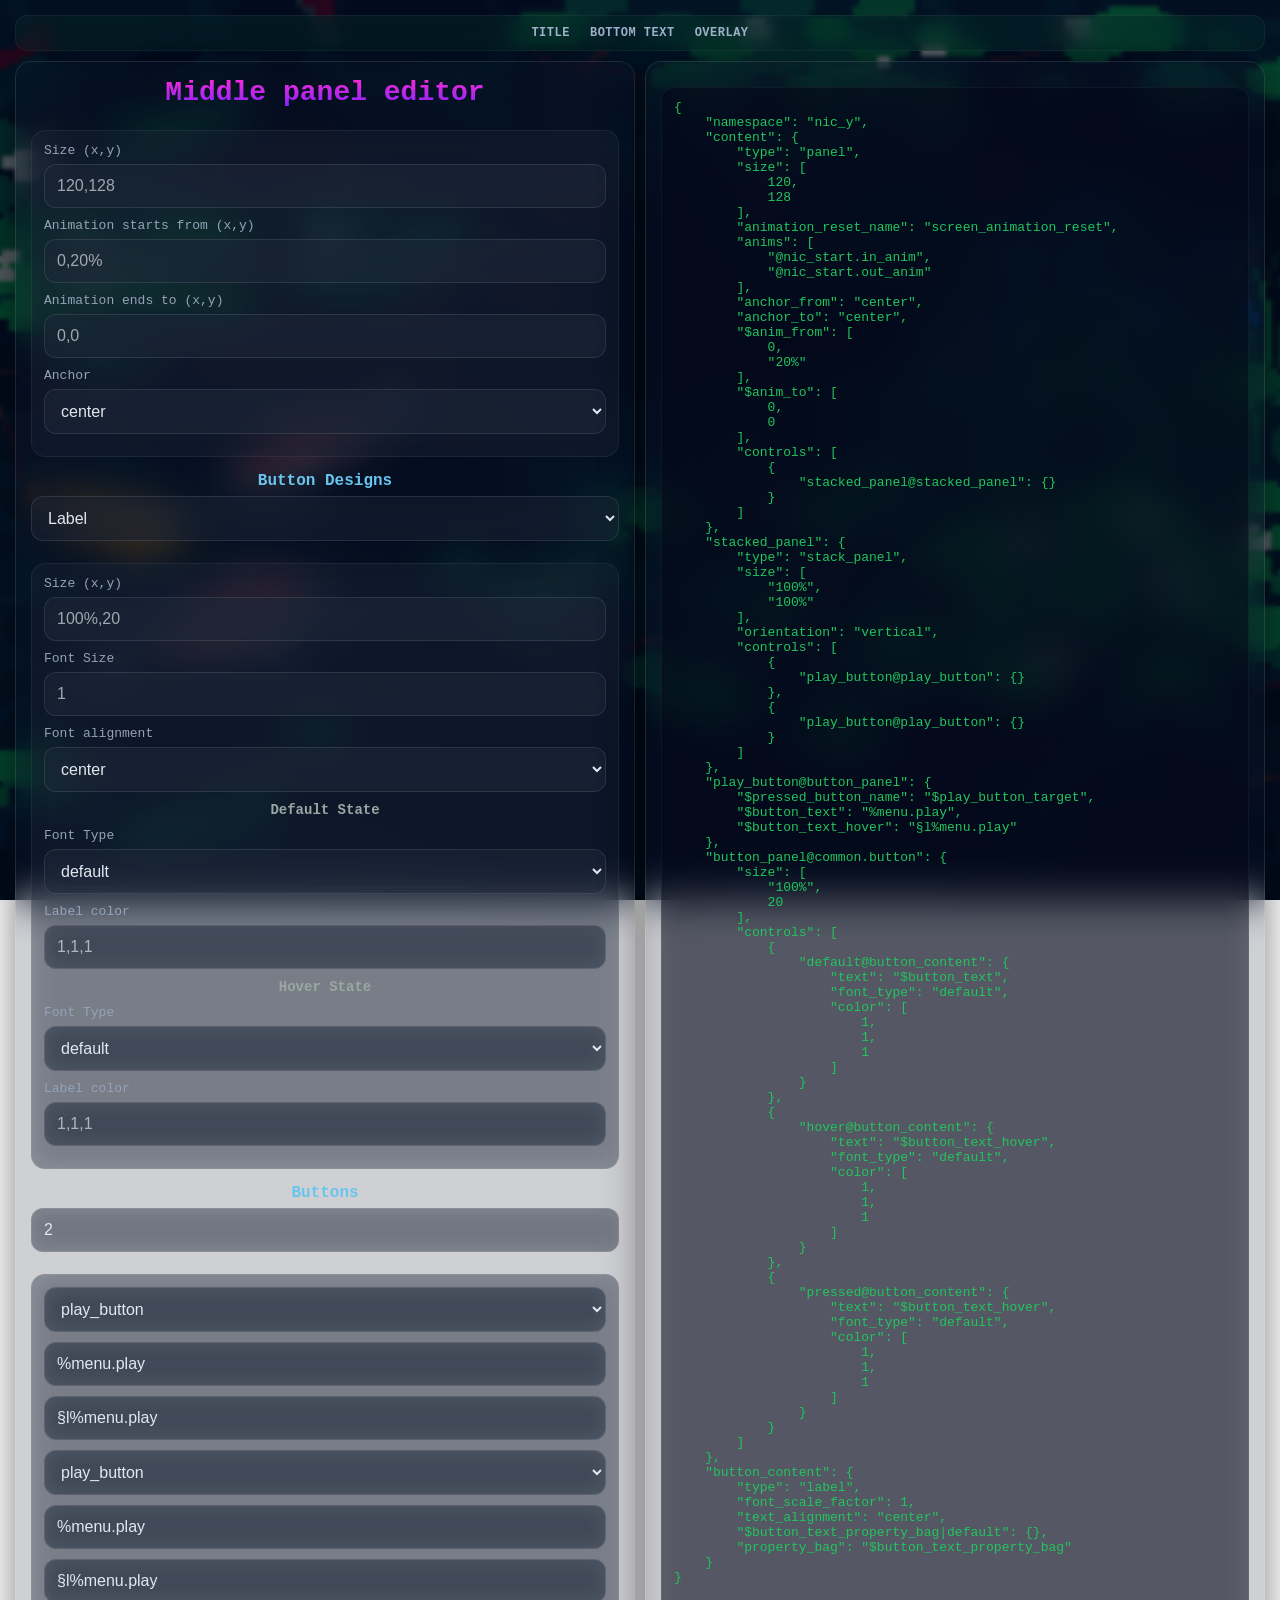
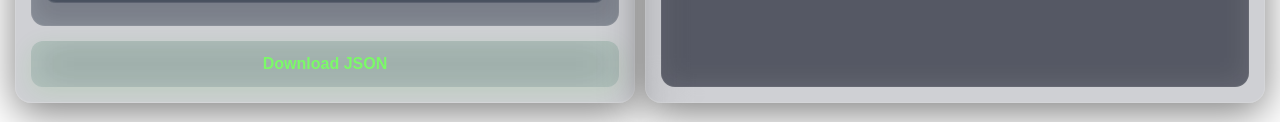
==== commit aa5ea3f9: "12" ====
--- a/pages/page2.html
+++ b/pages/page2.html
@@ -3,6 +3,7 @@
   <head>
     <title>Middle panel | Animated Ui</title>
     <link rel="stylesheet" href="../css/style.css" />
+    <meta name="viewport" content="width=device-width, initial-scale=1.0" />
     <link
       rel="icon"
       type="image/png"
--- a/css/style.css
+++ b/css/style.css
@@ -4,6 +4,7 @@
   padding: 0;
 }
 
+/* ---------- BODY ---------- */
 body {
   display: flex;
   flex-direction: column;
@@ -17,6 +18,8 @@
 
   overflow-x: hidden;
   position: relative;
+
+  padding: 10px; /* mobile breathing space */
 }
 
 body::before {
@@ -30,14 +33,15 @@
   z-index: -1;
 }
 
+/* ---------- NAV ---------- */
 .topnav {
   display: flex;
   justify-content: center;
   align-items: center;
 
-  gap: 40px;
-  padding: 12px 20px;
-  margin: 10px;
+  gap: 20px; /* reduced for mobile */
+  padding: 10px;
+  margin: 5px;
 
   background: rgba(7, 44, 42, 0.4);
   backdrop-filter: blur(12px);
@@ -46,45 +50,26 @@
   border: 1px solid rgba(255, 255, 255, 0.05);
 
   flex-shrink: 0;
+  flex-wrap: wrap; /* prevents overflow */
 }
 
 .topnav a {
   position: relative;
   text-decoration: none;
-  font-size: 13px;
+  font-size: 12px; /* slightly smaller */
   font-weight: 600;
-  letter-spacing: 1px;
+  letter-spacing: 0.5px;
 
   color: #cbd5f5;
   opacity: 0.8;
   transition: 0.2s;
 }
 
-.topnav a::after {
-  content: "";
-  position: absolute;
-  left: 0;
-  bottom: -6px;
-  width: 0%;
-  height: 2px;
-
-  background: linear-gradient(90deg, #38bdf8, #818cf8);
-  transition: width 0.25s ease;
-}
-
-.topnav a:hover {
-  opacity: 1;
-  color: #fff;
-}
-
-.topnav a:hover::after {
-  width: 100%;
-}
-
+/* ---------- MAIN ---------- */
 .main {
   display: flex;
   gap: 10px;
-  padding: 10px;
+  padding: 5px;
 
   flex: 1;
   min-height: 0;
@@ -92,6 +77,7 @@
   width: 100%;
 }
 
+/* PANELS */
 .left,
 .right {
   flex: 1;
@@ -100,11 +86,10 @@
   display: flex;
   flex-direction: column;
 
-  padding: 20px;
+  padding: 15px;
 
   background: rgba(15, 23, 42, 0.2);
   backdrop-filter: blur(20px);
-  -webkit-backdrop-filter: blur(20px);
 
   border: 1px solid rgba(255, 255, 255, 0.1);
   box-shadow: 0 10px 40px rgba(0, 0, 0, 0.5);
@@ -117,50 +102,56 @@
   overflow-y: auto;
 }
 
-.right {
-  overflow: hidden;
-}
-
+/* ---------- TEXT ---------- */
 h1 {
   text-align: center;
   margin-bottom: 10px;
+  font-size: clamp(20px, 5vw, 28px);
+
   background: -webkit-linear-gradient(#ff2cd5, rgb(126, 34, 255));
-  background-clip: text;
-  -webkit-background-clip: text;
+
+  background-clip: text; /* ✅ standard */
+  -webkit-background-clip: text; /* ✅ webkit */
 
   color: transparent;
   -webkit-text-fill-color: transparent;
-  -webkit-text-fill-color: transparent;
 }
 
 h3 {
-  margin-top: 20px;
-  margin-bottom: 8px;
+  margin-top: 15px;
+  margin-bottom: 6px;
+  font-size: 16px;
   color: #69c5edff;
 }
 
 h4 {
   text-align: center;
   margin-bottom: 10px;
+  font-size: 14px;
   color: #9aa7a2ff;
 }
+
 h5 {
-  margin-bottom: 8px;
+  margin-bottom: 6px;
+  font-size: 13px;
   color: #94a3b8;
 }
 
 label {
   display: block;
-  margin-bottom: 10px;
+  margin-bottom: 6px;
   font-size: 13px;
   color: #94a3b8;
 }
 
+/* ---------- INPUTS ---------- */
 input,
 select {
   width: 100%;
-  padding: 10px 12px;
+  padding: 12px;
   margin-bottom: 10px;
+
+  font-size: 16px; /* prevents zoom on mobile */
 
   background: rgba(30, 41, 59, 0.4);
   backdrop-filter: blur(10px);
@@ -173,45 +164,29 @@
   transition: 0.25s;
 }
 
-input:hover,
-select:hover {
-  border: 1px solid rgba(56, 189, 248, 0.4);
-}
-
-input:focus,
-select:focus {
-  border: 1px solid #38bdf8;
-  box-shadow: 0 0 12px rgba(56, 189, 248, 0.4);
-}
-
-select {
-  appearance: none;
-
-  background-image: linear-gradient(45deg, transparent 50%, #38bdf8 50%),
-    linear-gradient(135deg, #38bdf8 50%, transparent 50%);
-
-  background-position: calc(100% - 18px) calc(50% - 3px),
-    calc(100% - 12px) calc(50% - 3px);
-
-  background-size: 6px 6px;
-  background-repeat: no-repeat;
-}
-
+input::placeholder {
+  color: rgba(255, 255, 255, 0.6);
+}
+
+/* ---------- BOX ---------- */
 .box {
+  margin-top: 12px;
+  padding: 12px;
+
+  background: rgba(30, 41, 59, 0.35);
+  backdrop-filter: blur(14px);
+
+  border-radius: 14px;
+  border: 1px solid rgba(255, 255, 255, 0.06);
+}
+
+/* ---------- BUTTON ---------- */
+button {
   margin-top: 15px;
   padding: 14px;
-
-  background: rgba(30, 41, 59, 0.35);
-  backdrop-filter: blur(14px);
-
-  border-radius: 14px;
-  border: 1px solid rgba(255, 255, 255, 0.06);
-}
-
-button {
-  margin-top: auto;
-  padding: 12px;
   width: 100%;
+
+  font-size: 16px;
 
   border-radius: 12px;
   border: none;
@@ -224,13 +199,9 @@
   cursor: pointer;
 
   box-shadow: 0 6px 25px rgba(28, 178, 14, 0.1);
-  transition: 0.25s;
-}
-
-button:hover {
-  transform: translateY(-2px);
-}
-
+}
+
+/* ---------- OUTPUT ---------- */
 #output {
   flex: 1;
   min-height: 0;
@@ -240,7 +211,7 @@
   background: rgba(2, 6, 23, 0.5);
   backdrop-filter: blur(14px);
 
-  padding: 15px;
+  padding: 12px;
   border-radius: 14px;
 
   border: 1px solid rgba(255, 255, 255, 0.05);
@@ -251,8 +222,9 @@
   font-size: 13px;
 }
 
+/* ---------- SCROLL ---------- */
 ::-webkit-scrollbar {
-  width: 8px;
+  width: 6px;
 }
 
 ::-webkit-scrollbar-thumb {
@@ -260,17 +232,22 @@
   border-radius: 10px;
 }
 
-@media (max-width: 1100px) {
+/* ---------- MOBILE FIX ---------- */
+@media (max-width: 768px) {
   .main {
     flex-direction: column;
   }
 
+  .topnav {
+    gap: 10px;
+  }
+
+  .topnav a {
+    font-size: 11px;
+  }
+
   .left,
   .right {
-    width: 100%;
-  }
-
-  button {
-    margin-top: 20px;
-  }
-}+    padding: 12px;
+  }
+}
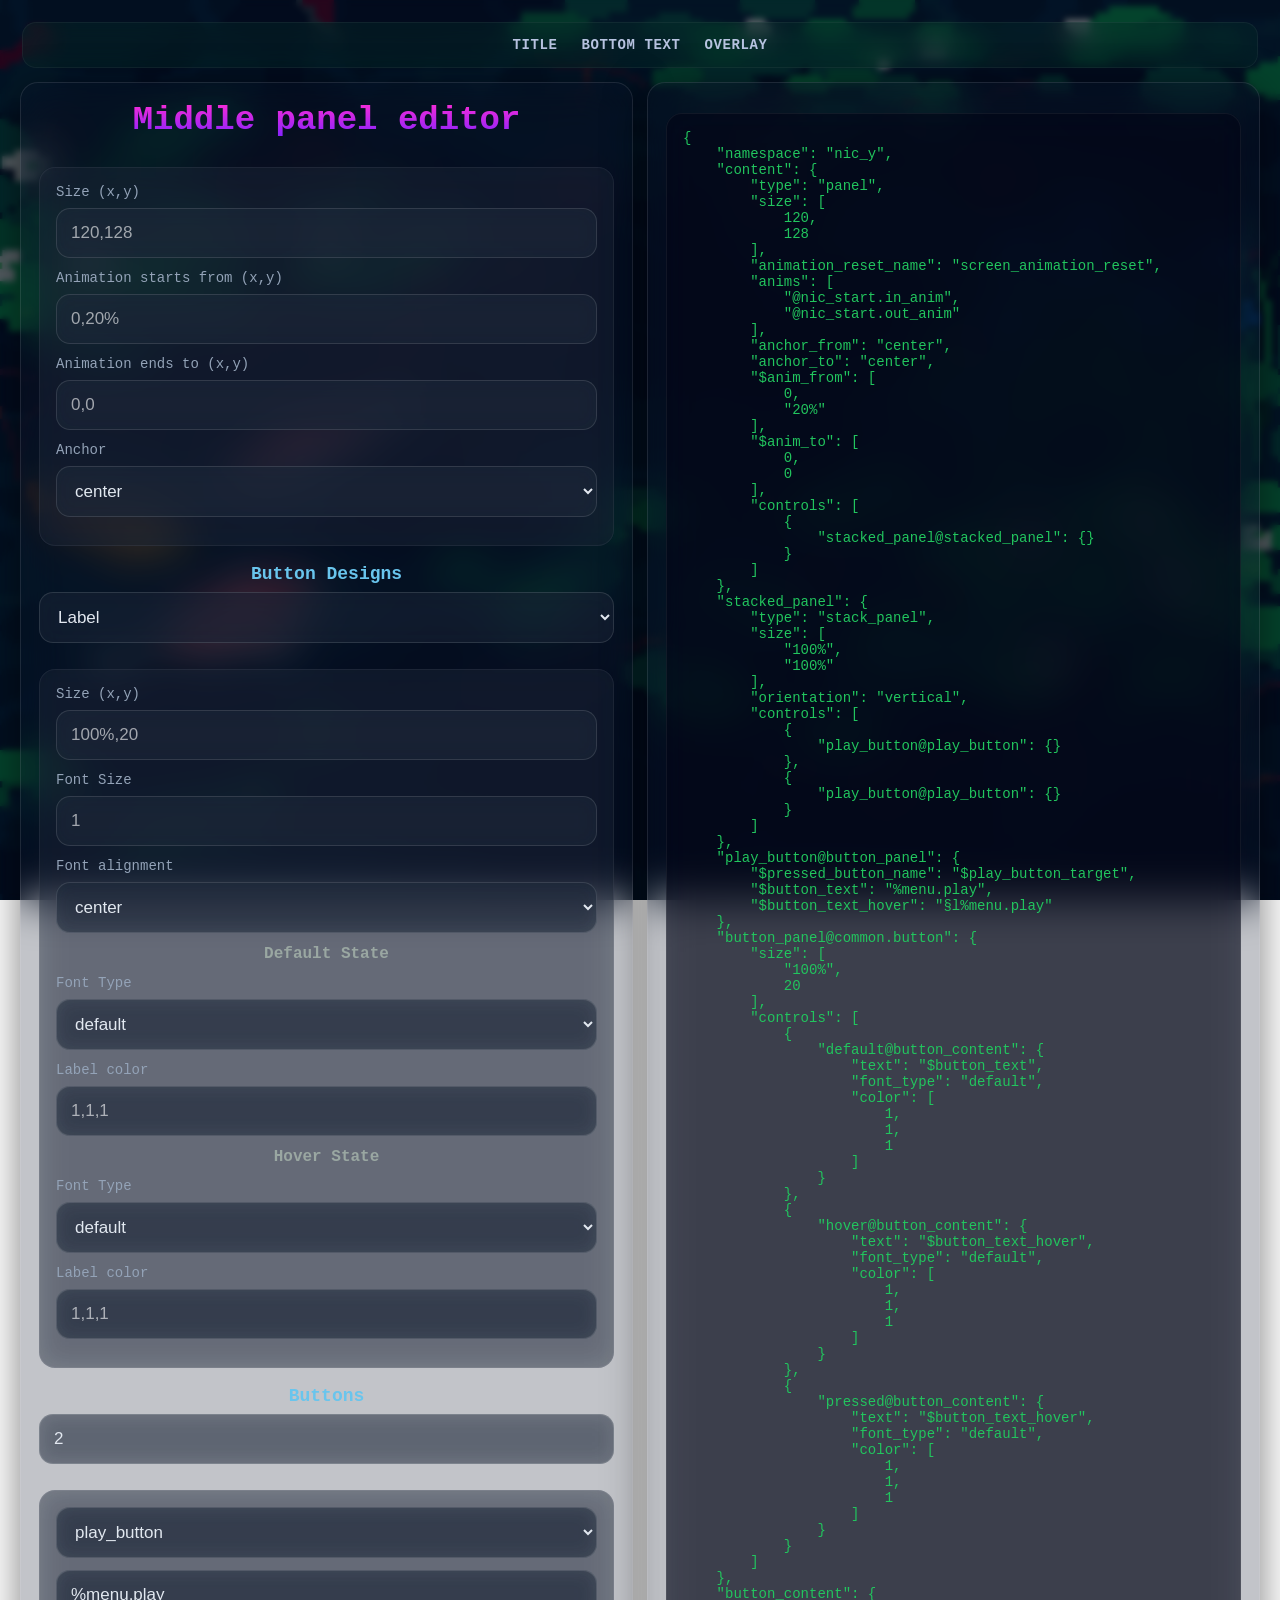
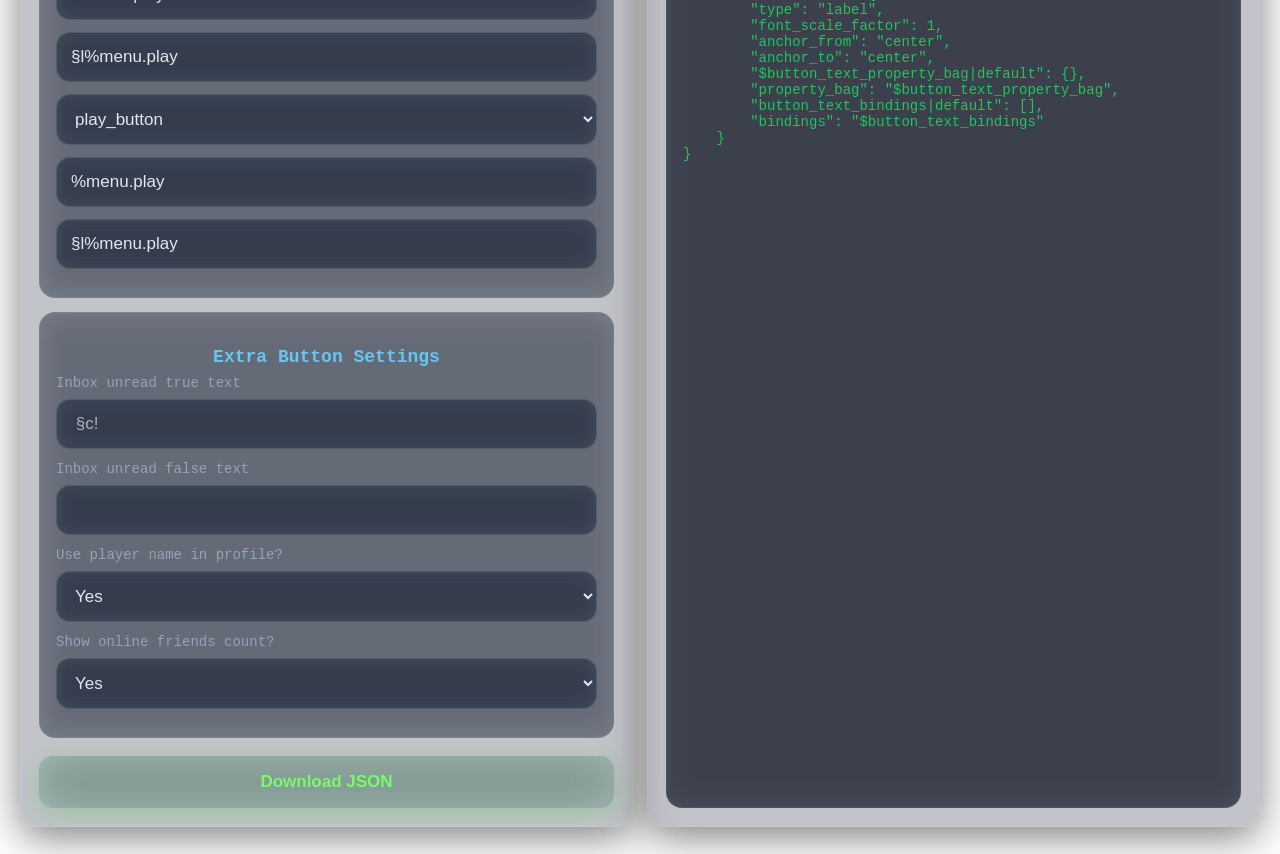
==== commit 4c7a2533: "14" ====
--- a/pages/page2.html
+++ b/pages/page2.html
@@ -4,6 +4,7 @@
     <title>Middle panel | Animated Ui</title>
     <link rel="stylesheet" href="../css/style.css" />
     <meta name="viewport" content="width=device-width, initial-scale=1.0" />
+
     <link
       rel="icon"
       type="image/png"
@@ -16,15 +17,12 @@
       sizes="16x16"
       href="../images/favicon-16x16.png"
     />
-
     <link rel="icon" href="../images/favicon.ico" />
-
     <link
       rel="apple-touch-icon"
       sizes="180x180"
       href="../images/apple-touch-icon.png"
     />
-
     <link
       rel="icon"
       type="image/png"
@@ -46,9 +44,11 @@
       <a href="page3.html">BOTTOM TEXT</a>
       <a href="page4.html">OVERLAY</a>
     </div>
+
     <div class="main">
       <div class="left">
         <h1 style="text-align: center">Middle panel editor</h1>
+
         <div class="box">
           <label>Size (x,y)</label>
           <input id="size" placeholder="120,128" />
@@ -63,11 +63,13 @@
             <option>right_middle</option>
           </select>
         </div>
+
         <h3 style="text-align: center">Button Designs</h3>
         <select id="panel_type">
           <option value="label">Label</option>
           <option value="image">Image</option>
         </select>
+
         <div class="box">
           <label>Size (x,y)</label>
           <input id="panel_size" placeholder="100%,20" />
@@ -83,10 +85,8 @@
           <div id="image_style">
             <h4>Texture</h4>
             <label>Default texture</label>
-            <input
-              id="tex_default"
-              placeholder="textures/animated_ui/button"
-            /><label>Hover texture</label>
+            <input id="tex_default" placeholder="textures/animated_ui/button" />
+            <label>Hover texture</label>
             <input id="tex_hover" placeholder="textures/animated_ui/button" />
             <label>Size (x,y)</label>
             <input id="img_size" placeholder="100% - 2px,100% - 2px" />
@@ -116,9 +116,33 @@
           <label>Label color</label>
           <input id="color_hover" placeholder="1,1,1" />
         </div>
+
+        <!-- ✅ NEW SETTINGS -->
+
         <h3 style="text-align: center">Buttons</h3>
         <input id="btn_count" type="number" value="2" min="1" max="8" />
         <div id="buttons_container" class="box"></div>
+        <div class="box">
+          <h3 style="text-align: center">Extra Button Settings</h3>
+
+          <label>Inbox unread true text</label>
+          <input id="inbox_true" placeholder=" §c!" />
+
+          <label>Inbox unread false text</label>
+          <input id="inbox_false" placeholder="" />
+
+          <label>Use player name in profile?</label>
+          <select id="profile_use_name">
+            <option value="yes" selected>Yes</option>
+            <option value="no">No</option>
+          </select>
+
+          <label>Show online friends count?</label>
+          <select id="friends_use_count">
+            <option value="yes" selected>Yes</option>
+            <option value="no">No</option>
+          </select>
+        </div>
 
         <button onclick="downloadJSON()">Download JSON</button>
       </div>
@@ -127,6 +151,7 @@
         <pre id="output"></pre>
       </div>
     </div>
+
     <script src="../scripts/nic_y.js"></script>
   </body>
 </html>
--- a/css/style.css
+++ b/css/style.css
@@ -19,7 +19,7 @@
   overflow-x: hidden;
   position: relative;
 
-  padding: 10px; /* mobile breathing space */
+  padding: 14px;
 }
 
 body::before {
@@ -28,7 +28,7 @@
   inset: 0;
 
   background: rgba(2, 6, 23, 0.65);
-  backdrop-filter: blur(2px);
+  backdrop-filter: blur(3px);
 
   z-index: -1;
 }
@@ -39,37 +39,34 @@
   justify-content: center;
   align-items: center;
 
-  gap: 20px; /* reduced for mobile */
-  padding: 10px;
-  margin: 5px;
+  gap: 24px;
+  padding: 14px;
+  margin: 8px;
 
   background: rgba(7, 44, 42, 0.4);
   backdrop-filter: blur(12px);
 
-  border-radius: 12px;
+  border-radius: 14px;
   border: 1px solid rgba(255, 255, 255, 0.05);
 
-  flex-shrink: 0;
-  flex-wrap: wrap; /* prevents overflow */
+  flex-wrap: wrap;
 }
 
 .topnav a {
-  position: relative;
   text-decoration: none;
-  font-size: 12px; /* slightly smaller */
+  font-size: 14px; /* bigger */
   font-weight: 600;
-  letter-spacing: 0.5px;
+  letter-spacing: 0.6px;
 
   color: #cbd5f5;
-  opacity: 0.8;
-  transition: 0.2s;
+  opacity: 0.9;
 }
 
 /* ---------- MAIN ---------- */
 .main {
   display: flex;
-  gap: 10px;
-  padding: 5px;
+  gap: 14px;
+  padding: 6px;
 
   flex: 1;
   min-height: 0;
@@ -86,14 +83,14 @@
   display: flex;
   flex-direction: column;
 
-  padding: 15px;
-
-  background: rgba(15, 23, 42, 0.2);
-  backdrop-filter: blur(20px);
+  padding: 18px;
+
+  background: rgba(15, 23, 42, 0.25);
+  backdrop-filter: blur(22px);
 
   border: 1px solid rgba(255, 255, 255, 0.1);
   box-shadow: 0 10px 40px rgba(0, 0, 0, 0.5);
-  border-radius: 16px;
+  border-radius: 18px;
 
   overflow: hidden;
 }
@@ -105,42 +102,41 @@
 /* ---------- TEXT ---------- */
 h1 {
   text-align: center;
-  margin-bottom: 10px;
-  font-size: clamp(20px, 5vw, 28px);
+  margin-bottom: 14px;
+  font-size: clamp(24px, 6vw, 34px); /* bigger */
 
   background: -webkit-linear-gradient(#ff2cd5, rgb(126, 34, 255));
-
-  background-clip: text; /* ✅ standard */
-  -webkit-background-clip: text; /* ✅ webkit */
+  background-clip: text;
+  -webkit-background-clip: text;
 
   color: transparent;
   -webkit-text-fill-color: transparent;
 }
 
 h3 {
-  margin-top: 15px;
-  margin-bottom: 6px;
-  font-size: 16px;
+  margin-top: 18px;
+  margin-bottom: 8px;
+  font-size: 18px;
   color: #69c5edff;
 }
 
 h4 {
   text-align: center;
-  margin-bottom: 10px;
-  font-size: 14px;
+  margin-bottom: 12px;
+  font-size: 16px;
   color: #9aa7a2ff;
 }
 
 h5 {
-  margin-bottom: 6px;
-  font-size: 13px;
+  margin-bottom: 8px;
+  font-size: 15px;
   color: #94a3b8;
 }
 
 label {
   display: block;
-  margin-bottom: 6px;
-  font-size: 13px;
+  margin-bottom: 8px;
+  font-size: 14px;
   color: #94a3b8;
 }
 
@@ -148,20 +144,19 @@
 input,
 select {
   width: 100%;
-  padding: 12px;
-  margin-bottom: 10px;
-
-  font-size: 16px; /* prevents zoom on mobile */
-
-  background: rgba(30, 41, 59, 0.4);
+  padding: 14px; /* bigger touch */
+  margin-bottom: 12px;
+
+  font-size: 17px; /* key for mobile */
+
+  background: rgba(30, 41, 59, 0.45);
   backdrop-filter: blur(10px);
 
   color: #e2e8f0;
-  border-radius: 12px;
-  border: 1px solid rgba(255, 255, 255, 0.1);
+  border-radius: 14px;
+  border: 1px solid rgba(255, 255, 255, 0.12);
 
   outline: none;
-  transition: 0.25s;
 }
 
 input::placeholder {
@@ -170,35 +165,35 @@
 
 /* ---------- BOX ---------- */
 .box {
-  margin-top: 12px;
-  padding: 12px;
-
-  background: rgba(30, 41, 59, 0.35);
+  margin-top: 14px;
+  padding: 16px;
+
+  background: rgba(30, 41, 59, 0.4);
   backdrop-filter: blur(14px);
 
-  border-radius: 14px;
+  border-radius: 16px;
   border: 1px solid rgba(255, 255, 255, 0.06);
 }
 
 /* ---------- BUTTON ---------- */
 button {
-  margin-top: 15px;
-  padding: 14px;
+  margin-top: 18px;
+  padding: 16px;
   width: 100%;
 
-  font-size: 16px;
-
-  border-radius: 12px;
+  font-size: 17px;
+
+  border-radius: 14px;
   border: none;
 
-  background: rgba(11, 150, 62, 0.1);
+  background: rgba(11, 150, 62, 0.15);
   backdrop-filter: blur(20px);
 
   color: #7bfa68;
   font-weight: bold;
   cursor: pointer;
 
-  box-shadow: 0 6px 25px rgba(28, 178, 14, 0.1);
+  box-shadow: 0 6px 25px rgba(28, 178, 14, 0.2);
 }
 
 /* ---------- OUTPUT ---------- */
@@ -206,20 +201,20 @@
   flex: 1;
   min-height: 0;
 
-  margin-top: 10px;
-
-  background: rgba(2, 6, 23, 0.5);
+  margin-top: 12px;
+
+  background: rgba(2, 6, 23, 0.6);
   backdrop-filter: blur(14px);
 
-  padding: 12px;
-  border-radius: 14px;
-
-  border: 1px solid rgba(255, 255, 255, 0.05);
+  padding: 16px;
+  border-radius: 16px;
+
+  border: 1px solid rgba(255, 255, 255, 0.06);
 
   overflow: auto;
 
   color: #22c55e;
-  font-size: 13px;
+  font-size: 14px;
 }
 
 /* ---------- SCROLL ---------- */
@@ -232,22 +227,89 @@
   border-radius: 10px;
 }
 
-/* ---------- MOBILE FIX ---------- */
-@media (max-width: 768px) {
+/* ---------- MOBILE ---------- */
+@media (max-width: 1200px) {
+  /* ---------- NAV ---------- */
+  .topnav {
+    flex-wrap: wrap;
+    gap: 8px;
+    padding: 10px;
+  }
+
+  .topnav a {
+    font-size: 14px;
+    padding: 6px 10px;
+    background: rgba(255, 255, 255, 0);
+    border-radius: 8px;
+  }
+
+  /* ---------- MAIN LAYOUT ---------- */
   .main {
     flex-direction: column;
-  }
-
-  .topnav {
-    gap: 10px;
-  }
-
-  .topnav a {
-    font-size: 11px;
-  }
-
+    gap: 12px;
+    padding: 6px;
+  }
+
+  /* ---------- PANELS ---------- */
   .left,
   .right {
-    padding: 12px;
-  }
-}
+    width: 100%;
+    padding: 16px;
+    border-radius: 16px;
+  }
+
+  /* ---------- TITLES ---------- */
+  h1 {
+    font-size: 48px;
+    margin-bottom: 16px;
+  }
+
+  h3 {
+    font-size: 36px;
+    margin-top: 16px;
+    margin-bottom: 8px;
+  }
+
+  h4 {
+    font-size: 30px;
+  }
+
+  /* ---------- LABELS ---------- */
+  label {
+    font-size: 20px;
+    margin-bottom: 6px;
+  }
+
+  /* ---------- INPUTS ---------- */
+  input,
+  select {
+    font-size: 20px;
+    padding: 14px;
+    border-radius: 14px;
+  }
+
+  /* ---------- BOX / SECTION ---------- */
+  .box {
+    padding: 16px;
+    margin-top: 14px;
+    border-radius: 16px;
+  }
+
+  /* ---------- BUTTON ---------- */
+  button {
+    padding: 18px;
+    font-size: 20px;
+    border-radius: 16px;
+    margin-top: 20px;
+  }
+
+  /* ---------- OUTPUT ---------- */
+  #output {
+    margin-top: 16px;
+    padding: 14px;
+    font-size: 16px;
+
+    max-height: 220px; /* prevents huge scroll */
+    border-radius: 14px;
+  }
+}
